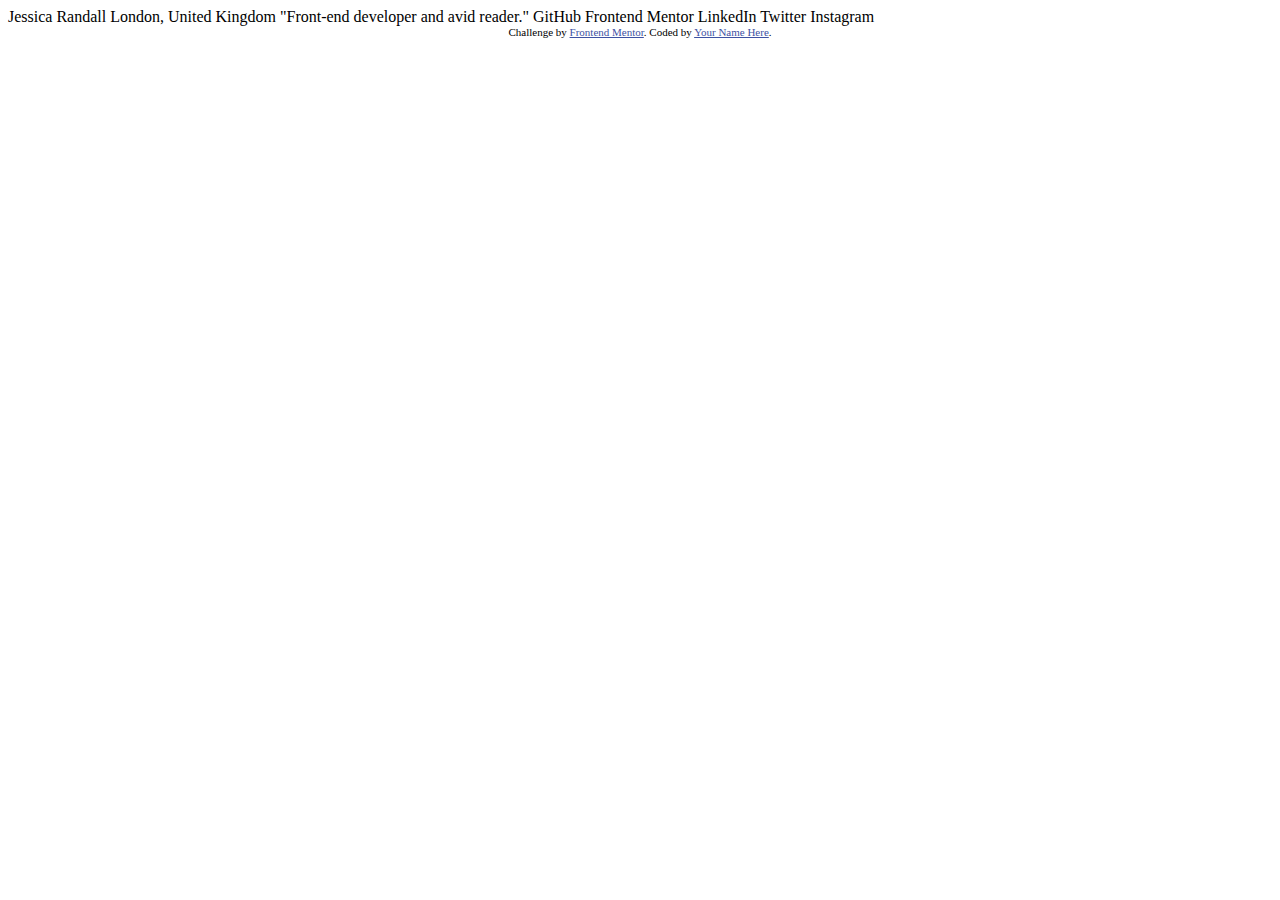
==== index.html @ 9c494426 "Initial commit" ====
<!DOCTYPE html>
<html lang="en">
<head>
  <meta charset="UTF-8">
  <meta name="viewport" content="width=device-width, initial-scale=1.0"> <!-- displays site properly based on user's device -->

  <link rel="icon" type="image/png" sizes="32x32" href="./assets/images/favicon-32x32.png">
  
  <title>Frontend Mentor | Social links profile</title>

  <!-- Feel free to remove these styles or customise in your own stylesheet 👍 -->
  <style>
    .attribution { font-size: 11px; text-align: center; }
    .attribution a { color: hsl(228, 45%, 44%); }
  </style>
</head>
<body>

  Jessica Randall
  London, United Kingdom
  "Front-end developer and avid reader."

  GitHub
  Frontend Mentor
  LinkedIn
  Twitter
  Instagram
  
  <div class="attribution">
    Challenge by <a href="https://www.frontendmentor.io?ref=challenge" target="_blank">Frontend Mentor</a>. 
    Coded by <a href="#">Your Name Here</a>.
  </div>
</body>
</html>
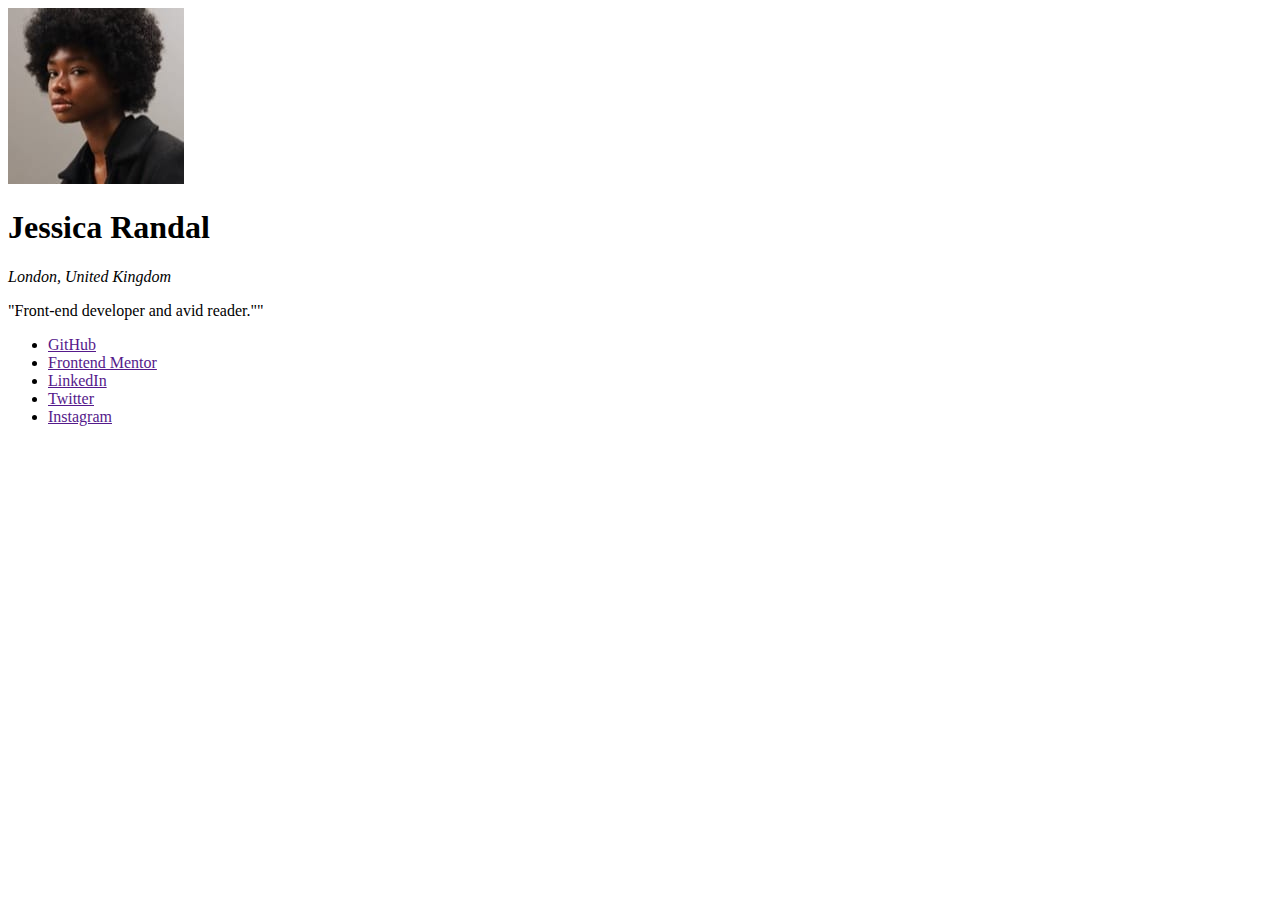
==== commit 8acdcc8b: "feat: HTML initial setup" ====
--- a/index.html
+++ b/index.html
@@ -1,34 +1,54 @@
 <!DOCTYPE html>
 <html lang="en">
+
 <head>
   <meta charset="UTF-8">
-  <meta name="viewport" content="width=device-width, initial-scale=1.0"> <!-- displays site properly based on user's device -->
+  <meta name="viewport" content="width=device-width, initial-scale=1.0">
+  <!-- displays site properly based on user's device -->
 
   <link rel="icon" type="image/png" sizes="32x32" href="./assets/images/favicon-32x32.png">
-  
+
   <title>Frontend Mentor | Social links profile</title>
 
   <!-- Feel free to remove these styles or customise in your own stylesheet 👍 -->
   <style>
-    .attribution { font-size: 11px; text-align: center; }
-    .attribution a { color: hsl(228, 45%, 44%); }
+    .attribution {
+      font-size: 11px;
+      text-align: center;
+    }
+
+    .attribution a {
+      color: hsl(228, 45%, 44%);
+    }
   </style>
 </head>
+
 <body>
+  <main>
+    <article>
+      <img src="./assets/images/avatar-jessica.jpeg" alt="Profile picture of Jessica">
 
-  Jessica Randall
-  London, United Kingdom
-  "Front-end developer and avid reader."
+      <header>
+        <h1>Jessica Randal</h1>
+        <address>London, United Kingdom</address>
+      </header>
 
-  GitHub
-  Frontend Mentor
-  LinkedIn
-  Twitter
-  Instagram
-  
-  <div class="attribution">
-    Challenge by <a href="https://www.frontendmentor.io?ref=challenge" target="_blank">Frontend Mentor</a>. 
-    Coded by <a href="#">Your Name Here</a>.
-  </div>
+      <p>
+        "Front-end developer and avid reader.""
+      </p>
+
+      <!-- social links -->
+      <nav>
+        <ul>
+          <li><a href="">GitHub</a></li>
+          <li><a href="">Frontend Mentor</a></li>
+          <li><a href="">LinkedIn</a></li>
+          <li><a href="">Twitter</a></li>
+          <li><a href="">Instagram</a></li>
+        </ul>
+      </nav>
+    </article>
+  </main>
 </body>
+
 </html>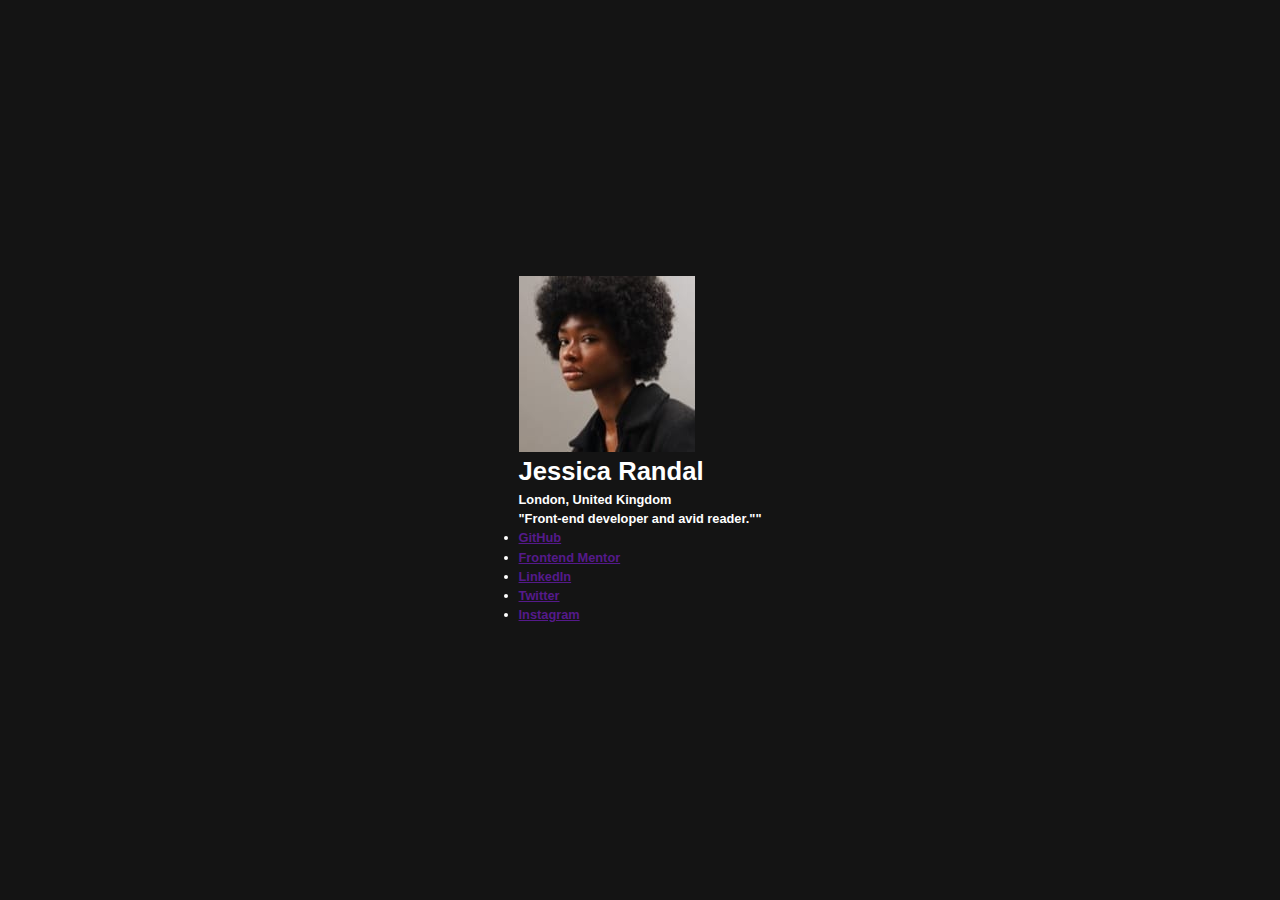
==== commit e7e89ff2: "feat: Add utility classes" ====
--- a/index.html
+++ b/index.html
@@ -7,6 +7,9 @@
   <!-- displays site properly based on user's device -->
 
   <link rel="icon" type="image/png" sizes="32x32" href="./assets/images/favicon-32x32.png">
+
+  <!-- CSS -->
+  <link rel="stylesheet" href="index.css">
 
   <title>Frontend Mentor | Social links profile</title>
 
@@ -25,12 +28,12 @@
 
 <body>
   <main>
-    <article>
-      <img src="./assets/images/avatar-jessica.jpeg" alt="Profile picture of Jessica">
+    <article class="profile-card">
+      <img class="profile-image" src="./assets/images/avatar-jessica.jpeg" alt="Profile picture of Jessica">
 
-      <header>
-        <h1>Jessica Randal</h1>
-        <address>London, United Kingdom</address>
+      <header class="profile-header">
+        <h1 id="profile-name">Jessica Randal</h1>
+        <p class="location ">London, United Kingdom</p>
       </header>
 
       <p>
@@ -39,12 +42,12 @@
 
       <!-- social links -->
       <nav>
-        <ul>
-          <li><a href="">GitHub</a></li>
-          <li><a href="">Frontend Mentor</a></li>
-          <li><a href="">LinkedIn</a></li>
-          <li><a href="">Twitter</a></li>
-          <li><a href="">Instagram</a></li>
+        <ul class="social-links">
+          <li><a class=" fs-200" href="">GitHub</a></li>
+          <li><a class=" fs-200" href="">Frontend Mentor</a></li>
+          <li><a class=" fs-200" href="">LinkedIn</a></li>
+          <li><a class=" fs-200" href="">Twitter</a></li>
+          <li><a class=" fs-200" href="">Instagram</a></li>
         </ul>
       </nav>
     </article>
--- a/index.css
+++ b/index.css
@@ -0,0 +1,116 @@
+/**=======================
+ * CUSTOM PROPERTIES
+ *========================**/
+
+/* FONT */
+@font-face {
+  font-family: "Inter";
+  src: url(./assets/fonts/Inter-VariableFont_slnt\wght.ttf) format("truetype");
+  font-weight: 400 900;
+  font-style: normal;
+}
+
+:root {
+  /* colors */
+  --clr-gray-900: 0 0% 8%;
+  --clr-gray-800: 0 0% 12%;
+  --clr-gray-700: 0 0% 20%;
+  --clr-green: 75 94% 57%;
+
+  /* foot-size */
+  --fs-500: clamp(1.25rem, 1.8vw, 1.5rem); /* 20px → 24px */
+  --fs-200: clamp(0.75rem, 1vw, 0.875rem); /* 12px → 14px */
+
+  /* font-family */
+  --ff-sans-normal: "Inter", sans-serif;
+}
+
+/*? no need since we will this only ff style to the body */
+/* .ff-sans-normal {
+  font-family: var(--ff-sans-normal);
+} */
+
+/**=======================
+ * RESET
+ * ref: https://www.joshwcomeau.com/css/custom-css-reset/
+ *========================**/
+
+*,
+*::before,
+*::after {
+  box-sizing: border-box;
+}
+
+* {
+  margin: 0;
+  padding: 0;
+}
+
+body {
+  font-family: var(--ff-sans-normal);
+  font-size: var(--fs-200);
+  color: #fff;
+  background-color: hsl(var(--clr-gray-900));
+
+  line-height: 1.5;
+  /* https://mayank1513.medium.com/understanding-dvh-the-css-dynamic-viewport-height-9ddf70a77c6c#:~:text=However%2C%20the%20key%20difference%20lies,in%20the%20browser's%20viewport%20size. */
+  min-height: 100dvh;
+  /* improve text rendering on mac */
+  -webkit-font-smoothing: antialiased;
+
+  /* layout */
+  display: flex;
+  align-items: center;
+  justify-content: center;
+  font-weight: bold;
+}
+
+img {
+  /* https://www.youtube.com/watch?v=345V2MU3E_w */
+  font-style: italic;
+
+  display: block;
+  max-width: 100%;
+  height: auto;
+}
+
+/* avoid text overflows */
+p,
+h1 {
+  overflow-wrap: break-word;
+}
+
+/**=======================
+ * UTILITY CLASSES
+ *========================**/
+
+/* general */
+
+.flex {
+  display: flex;
+  gap: var(--gap, 1rem);
+}
+
+.bg-dark {
+  background-color: hsl(var(--clr-gray-900));
+}
+
+.bg-darker-gray {
+  background-color: hsl(var(--clr-gray-800));
+}
+
+.bg-lighter-gray {
+  background-color: hsl(var(--clr-gray-700));
+}
+
+.bg-accent {
+  background-color: hsl(var(--clr-green));
+}
+
+.fs-500 {
+  font-size: var(--fs-500);
+}
+
+.fs-200 {
+  font-size: var(--fs-200);
+}
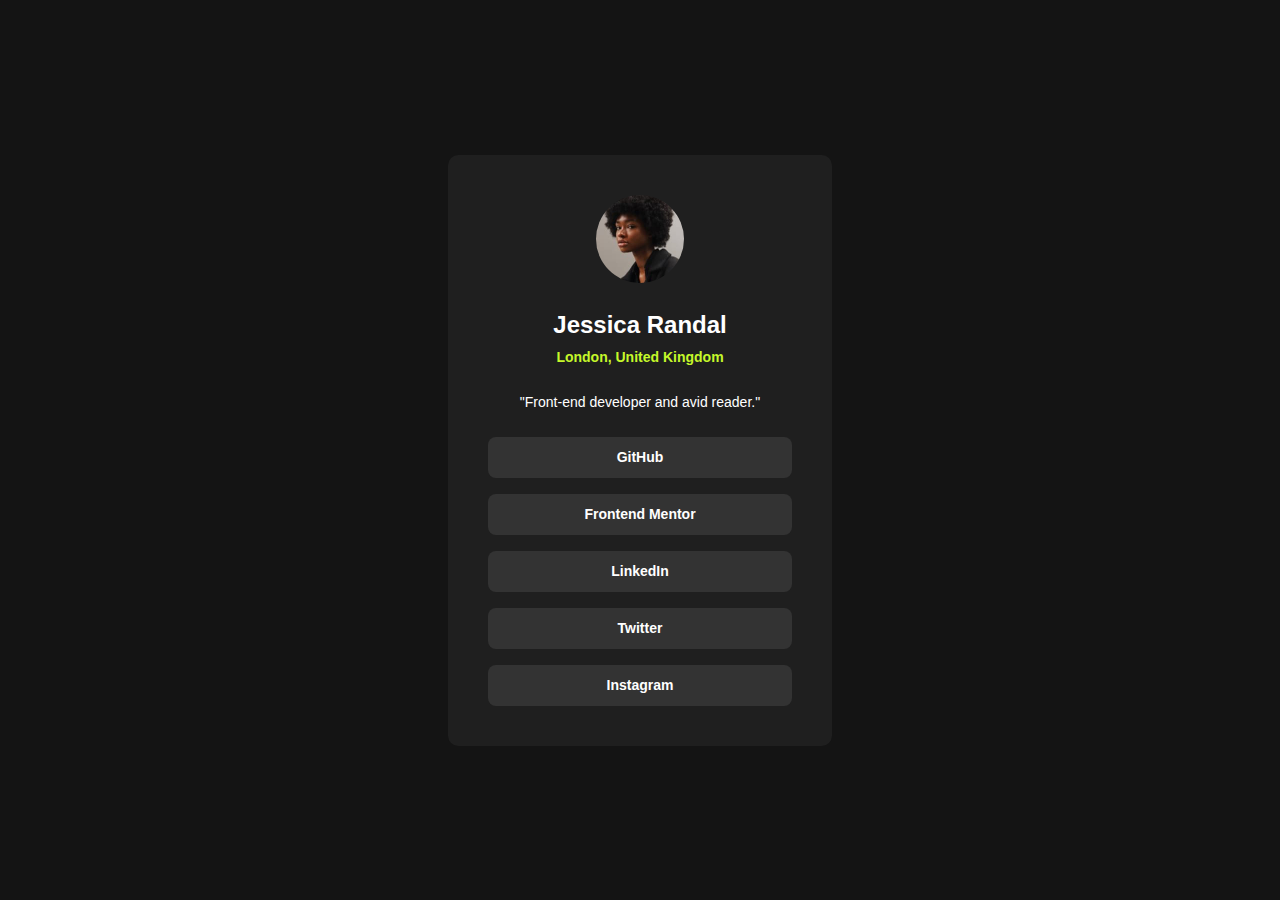
==== commit 27c2749d: "feat: Add components" ====
--- a/index.html
+++ b/index.html
@@ -28,26 +28,28 @@
 
 <body>
   <main>
-    <article class="profile-card">
+    <article class="profile-card flex">
+
       <img class="profile-image" src="./assets/images/avatar-jessica.jpeg" alt="Profile picture of Jessica">
 
-      <header class="profile-header">
-        <h1 id="profile-name">Jessica Randal</h1>
-        <p class="location ">London, United Kingdom</p>
+
+      <header class="profile-header flex">
+        <h1 class="profile-name fs-600">Jessica Randal</h1>
+        <p class="location">London, United Kingdom</p>
       </header>
 
-      <p>
-        "Front-end developer and avid reader.""
+      <p class="bio">
+        "Front-end developer and avid reader."
       </p>
 
       <!-- social links -->
       <nav>
-        <ul class="social-links">
-          <li><a class=" fs-200" href="">GitHub</a></li>
-          <li><a class=" fs-200" href="">Frontend Mentor</a></li>
-          <li><a class=" fs-200" href="">LinkedIn</a></li>
-          <li><a class=" fs-200" href="">Twitter</a></li>
-          <li><a class=" fs-200" href="">Instagram</a></li>
+        <ul class="social-links flex">
+          <li><a class="fs-300" href="#">GitHub</a></li>
+          <li><a class="fs-300" href="#">Frontend Mentor</a></li>
+          <li><a class="fs-300" href="#">LinkedIn</a></li>
+          <li><a class="fs-300" href="#">Twitter</a></li>
+          <li><a class="fs-300" href="#">Instagram</a></li>
         </ul>
       </nav>
     </article>
--- a/index.css
+++ b/index.css
@@ -1,4 +1,4 @@
-/**=======================
+/*=======================
  * CUSTOM PROPERTIES
  *========================**/
 
@@ -18,8 +18,8 @@
   --clr-green: 75 94% 57%;
 
   /* foot-size */
-  --fs-500: clamp(1.25rem, 1.8vw, 1.5rem); /* 20px → 24px */
-  --fs-200: clamp(0.75rem, 1vw, 0.875rem); /* 12px → 14px */
+  --fs-600: 1.5rem; /* 24px */
+  --fs-300: 0.875rem; /* 14px
 
   /* font-family */
   --ff-sans-normal: "Inter", sans-serif;
@@ -30,7 +30,7 @@
   font-family: var(--ff-sans-normal);
 } */
 
-/**=======================
+/*=======================
  * RESET
  * ref: https://www.joshwcomeau.com/css/custom-css-reset/
  *========================**/
@@ -48,8 +48,9 @@
 
 body {
   font-family: var(--ff-sans-normal);
-  font-size: var(--fs-200);
+  font-size: var(--fs-300);
   color: #fff;
+  letter-spacing: 0;
   background-color: hsl(var(--clr-gray-900));
 
   line-height: 1.5;
@@ -80,7 +81,7 @@
   overflow-wrap: break-word;
 }
 
-/**=======================
+/*=======================
  * UTILITY CLASSES
  *========================**/
 
@@ -107,10 +108,107 @@
   background-color: hsl(var(--clr-green));
 }
 
-.fs-500 {
-  font-size: var(--fs-500);
-}
-
-.fs-200 {
-  font-size: var(--fs-200);
-}
+.fs-600 {
+  font-size: var(--fs-600);
+}
+
+.fs-300 {
+  font-size: var(--fs-300);
+}
+
+/**=======================
+ * COMPONENTS
+ *========================**/
+
+/* Mobile first */
+
+.profile-card {
+  background-color: hsl(var(--clr-gray-800));
+  max-width: 20.4375rem;
+
+  flex-direction: column;
+  align-items: center;
+  justify-content: center;
+  gap: 1.5rem;
+  padding: 1.5rem;
+  border-radius: 0.75em;
+}
+
+/* (1)profile avatar */
+.profile-image {
+  width: 5.5rem;
+  height: 5.5rem;
+  border-radius: 50%;
+}
+
+/* (2)header */
+.profile-header {
+  flex-direction: column;
+  align-items: center;
+  gap: 0.25rem;
+  width: 100%;
+}
+
+.profile-name {
+  font-weight: 600;
+}
+
+.location {
+  color: hsl(var(--clr-green));
+}
+
+/* (3)bio */
+.bio {
+  font-weight: normal;
+}
+
+/* nav */
+nav {
+  min-width: 279px;
+}
+
+.social-links {
+  flex-direction: column;
+  gap: 1rem;
+  list-style: none;
+  text-decoration: none;
+}
+
+.social-links li {
+  flex: 1; /* Makes each li take equal space */
+  padding-block: 0.625rem;
+  background-color: hsl(var(--clr-gray-700));
+  text-align: center;
+  border-radius: 0.5rem;
+  transition: all 200ms ease-in-out;
+}
+
+.social-links a {
+  text-decoration: none;
+  color: inherit; /* Ensures text color matches */
+  display: block;
+  width: 100%;
+  height: 100%;
+  transition: inherit;
+}
+
+.social-links li:hover {
+  background-color: hsl(var(--clr-green));
+  color: hsl(var(--clr-gray-900));
+}
+
+.social-links a:hover {
+  color: hsl(var(--clr-gray-900));
+}
+
+/* tablet up */
+@media (min-width: 23.5em) {
+  .profile-card {
+    max-width: 24rem;
+    padding: 2.5rem;
+  }
+
+  nav {
+    min-width: 304px;
+  }
+}
